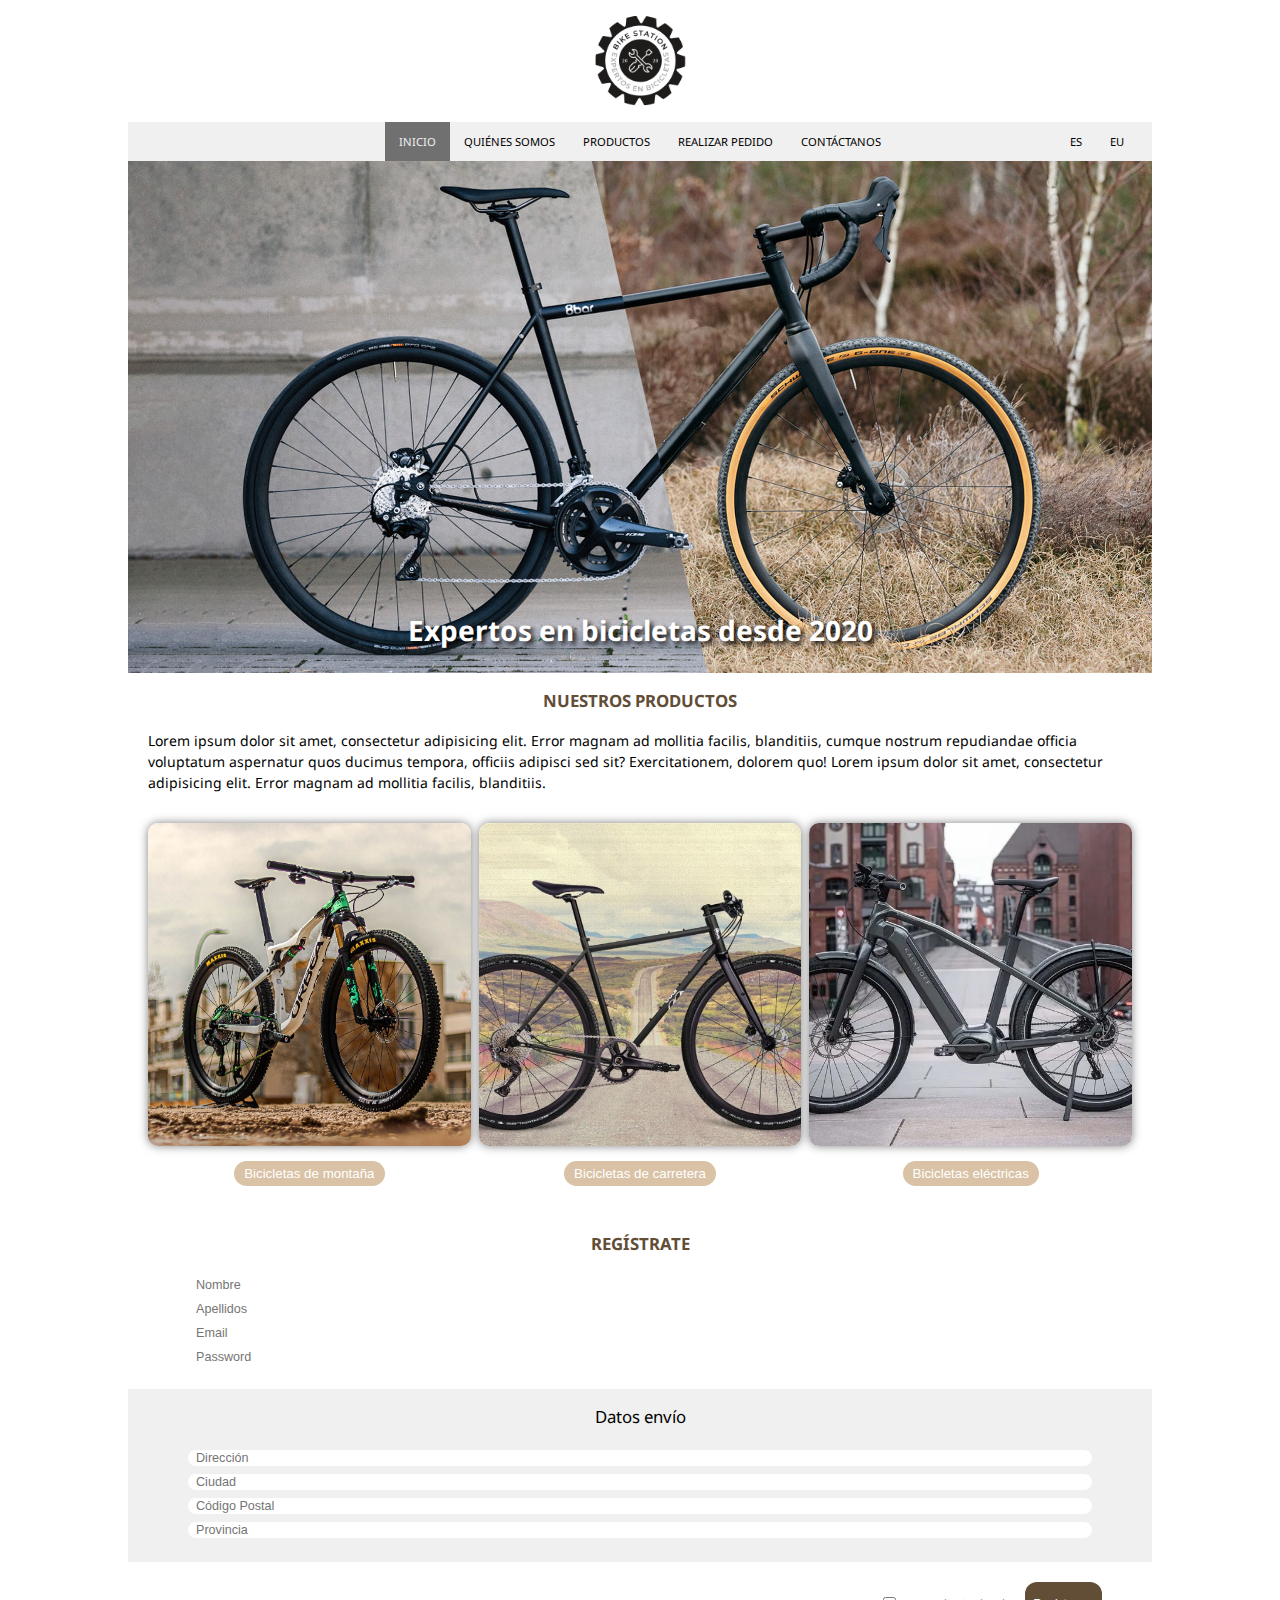
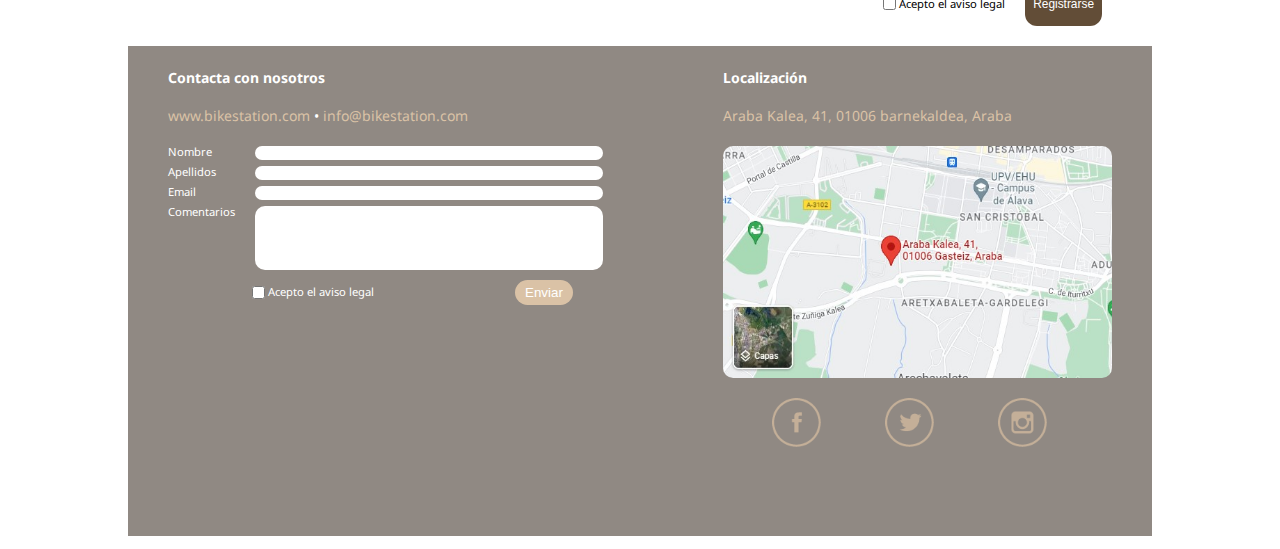
==== index.html @ 27d4a398 "cambiar nombre de archivo y añadir enlaces" ====
<!DOCTYPE html>
<html lang="es">
<head>
    <meta charset="UTF-8">
    <meta http-equiv="X-UA-Compatible" content="IE=edge">
    <meta name="viewport" content="width=device-width, initial-scale=1.0">
    
    <link rel="stylesheet" href="/styles/reset.css">
    <link rel="stylesheet" href="/styles/style.css">
    
    <title>Inicio | bikestation.com</title>
</head>
<body>
    <!-- HEADER: logo, menús, banner, breadcrumb -->
    <header>
        <div id="logo">
            <img src="/images/logotipo.png" alt="logotipo tienda" width="100px">
        </div>
        <section class="navbar">
            <nav class="menu">
                <ul>
                    <li><a class="checked" href="index.html">INICIO</a></li>
                    <li><a href="quienes-somos.html">QUIÉNES SOMOS</a></li>
                    <li><a href="productos.html">PRODUCTOS</a></li>
                    <li><a href="realizar-pedido.html">REALIZAR PEDIDO</a></li>
                    <li><a href="contactar.html">CONTÁCTANOS</a></li>
                </ul>
            </nav>
            <nav class="idioma">
                <ul>
                    <li><a href="#">ES</a></li>
                    <li><a href="#">EU</a></li>
                </ul>
            </nav>
        </section>
        <div class="banner">
            <img src="/images/imagen-principal.jpg" alt="una bicleta">
            <h2>Expertos en bicicletas desde 2020</h2>
        </div>
    </header>
    <main>
        <section>
            <h3>NUESTROS PRODUCTOS</h3>
            <p>Lorem ipsum dolor sit amet, consectetur adipisicing elit. Error magnam ad mollitia facilis, blanditiis, cumque nostrum repudiandae officia voluptatum aspernatur quos ducimus tempora, officiis adipisci sed sit? Exercitationem, dolorem quo! Lorem ipsum dolor sit amet, consectetur adipisicing elit. Error magnam ad mollitia facilis, blanditiis.</p>
        </section>
        <section class="productos">
            <article>
                <img class="img-producto" src="/images/bicicleta-montana-boton.jpg" alt="bicicleta de montaña">
                <a href="#" class="center">
                    <button class="boton">Bicicletas de montaña</button>
                </a>
            </article>
            <article>
                <img class="img-producto" src="/images/bicicleta-carretera-boton.jpg" alt="bicicleta de montaña">
                <a href="#" class="center">
                    <button class="boton">Bicicletas de carretera</button>
                </a>
            </article>
            <article>
                <img class="img-producto" src="/images/bicicleta-eletrica-boton.jpg" alt="bicicleta de montaña">
                <a href="#" class="center">
                    <button class="boton">Bicicletas eléctricas</button>
                </a>
            </article>
        </section>
    </main>
    <aside>
        <h3>REGÍSTRATE</h3>
        <form>
            <div class="form-aside">
                <input type="text" name="nombre" placeholder="Nombre" class="form-aside-item">
                <input type="text" name="apellidos" placeholder="Apellidos" class="form-aside-item">
                <input type="email" name="email" placeholder="Email" class="form-aside-item">
                <input type="password" name="password" placeholder="Password" class="form-aside-item">
            </div>
            <div class="form-aside fondo-gris">
                <h4>Datos envío</h4>
                <input type="text" name="direccion" placeholder="Dirección" class="form-aside-item">
                <input type="text" name="ciudad" placeholder="Ciudad" class="form-aside-item">
                <input type="text" name="cp" placeholder="Código Postal" class="form-aside-item">
                <input type="text" name="provincia" placeholder="Provincia" class="form-aside-item">
            </div>
            <div class="form-registro-aside">
                <input type="checkbox" id="ckbox" value="acept"><label for="ckbox">Acepto el aviso legal</label>
                <button type="button">Registrarse</button>
            </div>
        </form>
    </aside>
    <footer>
        <section class="footer-contact">
            <h5>Contacta con nosotros</h5>
            <p><a href="index.html">www.bikestation.com</a> <span>&#8226;</span> <a href="mailto:info@bikestation.com">info@bikestation.com</a></p>
            <form>
                <div class="fila-form">
                    <label for="fname">Nombre</label>
                    <input type="text" id="fname"  name="nombre">
                </div>
                <div class="fila-form">
                    <label for="lname">Apellidos</label>
                    <input type="text" id="lname" name="apellidos">
                </div>
                <div class="fila-form">
                    <label for="mail">Email</label>
                    <input type="email" id="mail"  name="email">
                </div>
                <div class="fila-form">
                    <label for="comment">Comentarios</label>
                    <textarea id="comment" rows="5" name="comentarios"></textarea>
                </div>
                <div class="registrar">
                    <div class="checkbox">
                        <input type="checkbox" id="ckbox2" value="acept"><label for="ckbox2">Acepto el aviso legal</label>
                    </div>
                    <button class="boton" type="submit">Enviar</button>
                </div>
            </form>
        </section>
        <section class="footer-map">
            <h5>Localización</h5>
            <p>Araba Kalea, 41, 01006 barnekaldea, Araba</p>
            <img class="mapa" src="/images/localizacion.jpg" alt="mapa dirección tienda">
            <div class="redes-sociales">
                <a href="#"><img src="/images/facebook.png" alt="facebook"></a>
                <a href="#"><img src="/images/twitter.png" alt="twitter"></a>
                <a href="#"><img src="/images/instagram.png" alt="instagram"></a>
            </div>
        </section>
    </footer>
</body>
</html>
---- styles/style.css ----
/*
ÍNDICE:
    1.- Estilos generales
    2.- Header
        2.1.- Logo
        2.2.- Menús
        2.3.- Banner
        2.4.- Breadcrumb
    3.- Main
        3.1.- Productos
        3.2.- Botón
    4.- Aside
        4.1.- Formulario
    5.- Footer
        5.1.- Sección contacto
        5.2.- Sección localización
    6.- Media queries
*/

/* 1.- ESTILOS GENERALES */

/* importación de la fuente */
@import url('https://fonts.googleapis.com/css2?family=Noto+Sans:wght@200;400;700&display=swap');

html {
    font-size: 14px;
}

body {
    background-color: #FFFFFF;
    font-family: 'Noto Sans', sans-serif;
    max-width: 60%;
    margin: 0 auto;

    /* maquetación de la página*/
    display: grid;
    grid-template-areas: "header header"
        "main aside"
        "footer footer";
    grid-template-columns: 65% 35%;
}

h1,
h2,
h3,
h4 {
    text-align: center;
}

h2 {
    font-size: 2rem;
}

h3 {
    padding: 20px 0;
    color: #624D37;
    text-transform: uppercase;
    font-weight: bold;
    font-size: 1.2rem;
}

h4 {
    font-size: 1.2rem;
}

h5 {
    color: white;
    font-weight: bold;
}

p {
    line-height: 1.5;
    color: black;
}

a {
    text-decoration: none;
}

.center {
    margin: 0 auto;
}

/** 
    2.- HEADER
**/

header {
    grid-area: header;
}

/* 2.1.- Logo */
#logo img {
    display: block;
    margin: 0 auto;
    padding: 10px 0;
}

/* 2.2.- Menú de navegación e idioma */
.navbar {
    display: flex;
    position: relative;
    background-color: #F1F0F0;
    overflow: hidden;

}

.menu {
    flex: 100%;
}

.idioma {
    position: absolute;
    top: auto;
    right: 50px;
}

nav {
    font-size: .9rem;

}

nav ul {
    display: flex;
    justify-content: center;
    padding: 1rem;
}

nav li a {
    padding: 1rem;
    color: black;
}

nav li a:hover {
    color: #F1F0F0;
    background-color: #707070;
    transition: 0.5s;
}

.checked {
    background-color: #707070;
    color: #F1F0F0;
}

/* 2.3.- Banner */

.banner {
    position: relative;
}

.banner img {
    display: block;
    width: 100%;
}

.banner h2 {
    position: absolute;
    bottom: 15px;
    left: 50%;
    transform: translate(-50%, -50%);
    font-weight: bolder;
    color: #FFFFFF;
    text-shadow: 3px 3px 5px #000000;
}

/* 2.4.- Breadcrumb */

/* 
    3.- MAIN 
*/
main {
    grid-area: main;
    margin: 0 20px;
}

/* 3.1.- Productos */
.productos {
    margin: 30px 0;
    display: flex;
    flex-direction: row;
    flex-wrap: nowrap;
    justify-content: space-between;
}

.productos article {
    display: flex;
    flex-direction: column;
    flex-wrap: nowrap;
    flex-basis: 33%;
}

.productos article:nth-child(even) {
    margin: 0 8px;
}

.img-producto {
    display: block;
    border-radius: 10px;
    max-width: 100%;
    box-shadow: 0 0 10px rgba(0, 0, 0, 0.5);
    margin-bottom: 15px;
}

/* 3.2.- Botón*/
.boton {
    display: block;
    text-align: center;
    background-color: #DAC2A6;
    color: white;
    border: 0px;
    border-radius: 20px;
    cursor: pointer;
    padding: 5px 10px;
}

a:hover .boton {
    background-color: #624D37;
    transition: 0.5s;
}

/* 
    4.- ASIDE
*/

aside {
    grid-area: aside;

}

aside h4 {
    margin-bottom: 20px;
}

/* 4.1.- Formulario */
.form-aside {
    display: flex;
    flex-direction: column;
}

.form-aside-item {
    font-size: .9rem;
    border: 0px;
    border-radius: 8px;
    margin: 4px 60px;
    padding-left: 8px;
}

.form-aside-item:focus {
    border: 1px solid #DAC2A6;
    outline: none !important;
}

.fondo-gris {
    background-color: #F1F0F0;
    margin: 20px 0;
    padding: 20px 0;
}

.form-registro-aside {
    display: flex;
    flex-direction: row;
    justify-content: flex-end;
    align-items: center;
    padding-right: 50px;
}

.form-registro-aside label {
    font-size: .8rem;
    padding-right: 20px;
}

.form-registro-aside button {
    font-size: .85rem;
    display: inline;
    text-align: center;
    background-color: #624D37;
    color: white;
    border: 0px;
    border-radius: 12px;
    cursor: pointer;
    padding: 15px 8px;
}

/* 5.- FOOTER */

footer {
    grid-area: footer;
    background-color: #908983;
    display: flex;

}

footer section {
    padding: 25px 40px 0 40px;
}

footer p {
    padding: 20px 0;
    color: #DAC2A6;
}

footer a {
    color: inherit;
}

footer span {
    color: white;
}

/* 5.1.- Sección contacto */
.footer-contact {
    flex-basis: 55%;
}

/* 5.1.1.- Formulario */
.fila-form {
    display: flex;
    justify-content: space-between;
    margin: 0 40px 6px 0;
    font-size: .8rem;
}

.fila-form label {
    flex-basis: 20%;
    color: white;
}

.fila-form input,
textarea {
    flex: 1;
    border-radius: 10px;
    border: 0px;
    resize: none;
    font-size: .8rem;
    padding-left: 8px;
}

.registrar {
    display: flex;
    justify-content: space-around;
    align-items: center;
    padding-left: 10px;
    margin-top: 10px;
}

.checkbox {
    display: flex;
    align-items: center;
}

.checkbox label {
    color: white;
    font-size: .8rem;
}

.boton:hover {
    background-color: #624D37;
    transition: 0.5s;
}

/* 5.2.- Sección localización  */
.footer-map {
    flex-basis: 45%;
}

.mapa {
    display: block;
    border-radius: 10px;
    object-fit: fill;
    width: 100%;
    height: 50%;
    margin-bottom: 20px;
}

.redes-sociales {
    display: flex;
    justify-content: space-around;
    padding: 0 100px;
}

.redes-sociales a {
    opacity: .5;
}

.redes-sociales a:hover {
    opacity: 1;
}

.redes-sociales img {
    width: 50%;
}

/* MEDIA QUERIES*/

@media only screen and (min-width: 991px) and (max-width: 1400px) { 
    body {
        max-width: 80%;
        display: flex;
        flex-direction: column;
        grid-template-areas: "header header"
        "main"
        "aside"
        "footer footer";
        grid-template-columns: 65% 35%;
    }
    
    /* MENÚ */
    .idioma {
        right: 0px;
    }

    nav {
        font-size: .8rem;
    }

    /* ASIDE */
    .form-registro-aside {
        padding: 0 50px 20px 0;
    }

    /*FOOTER */
    .redes-sociales {
        padding: 0 25px 100px;
    }

    .redes-sociales img {
        width: 75%;
    }
}

@media only screen and (max-width: 990px) {
    body {
        max-width: 100%;
        display: flex;
        flex-direction: column;
    }

    h2 {
        font-size: 1.5rem;
    }

    /* MENÚ */
    .navbar {
        display: flex;
        flex-direction: column;
        position: unset;
    }

    .menu {
        flex: auto;
    }

    .idioma {
        border-top: 1px dotted #624D37;
        position: unset;
    }

    nav {
        font-size: 1.1rem;
        padding: 10px 0;

    }

    nav ul {
        display: flex;
        flex-direction: row;
        flex-wrap: wrap;
        padding: 0;
    }

    nav li {
        padding: 5px 5px;
    }

    nav li a {
        padding: 0px 5px;
        border: 1px solid #707070;
        border-radius: 5px;
    }

    nav li a:hover {
        padding: 0px 0;
        transition: 0s;
    }

    /* ASIDE */
    .form-registro-aside {
        flex-direction: column;
        padding: 0 0 20px 0;
    }

    .form-registro-aside label {
        padding: 0 0 15px 0;
    }

    /* FOOTER */
    footer {
        flex-direction: column;
    }

    .fila-form {
        flex-direction: column;
        margin: 0 0 6px 0;
    }

    .fila-form label {
        flex-basis: auto;
        padding-bottom: 4px;
    }

    .registrar {
        flex-direction: column;
        padding: 0;
        margin-top: 10px;
    }

    .checkbox {
        padding-bottom: 10px;
    }

    .redes-sociales {
        padding: 0 25px 10px;
    }

    .redes-sociales img {
        width: 75%;
    }
}
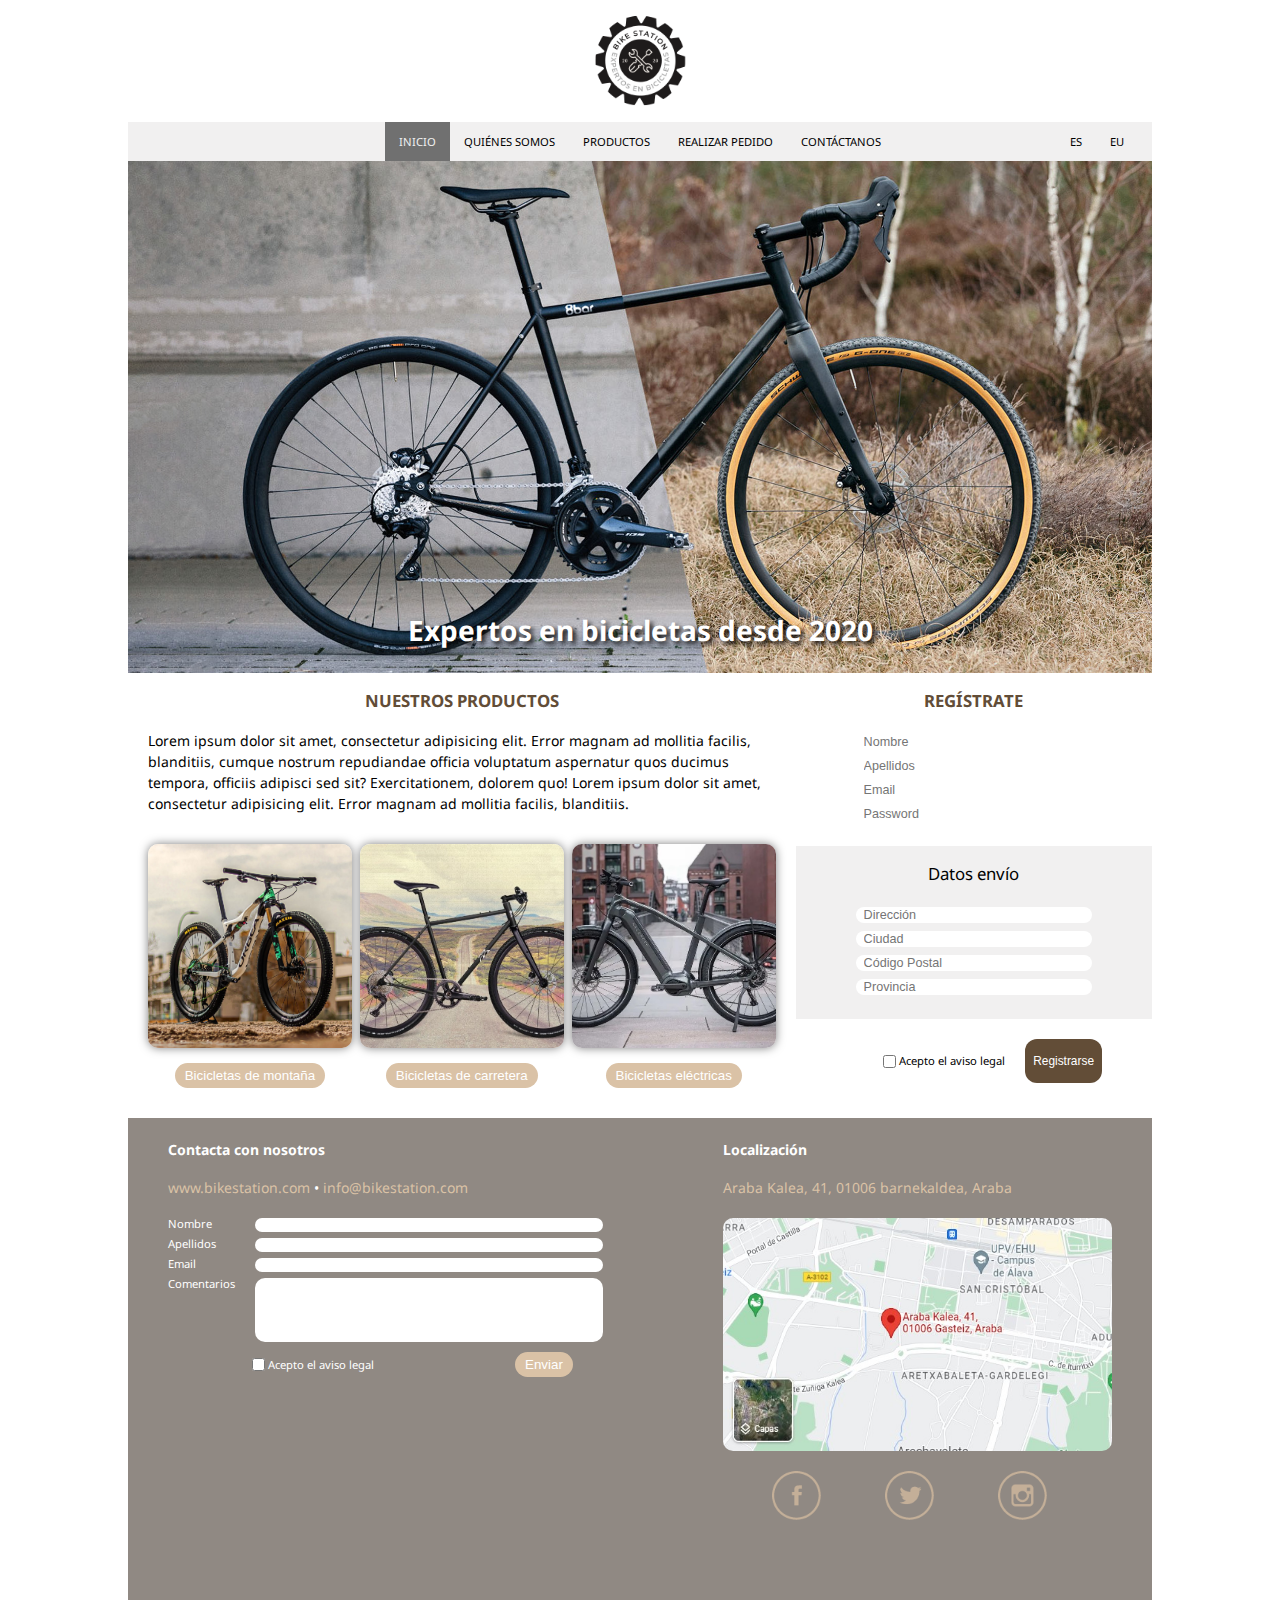
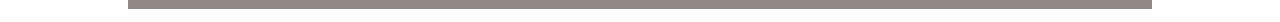
==== commit d6fa18b8: "maquetación página productos" ====
--- a/index.html
+++ b/index.html
@@ -40,32 +40,32 @@
     </header>
     <main>
         <section>
-            <h3>NUESTROS PRODUCTOS</h3>
+            <h3 class="centrar-texto">NUESTROS PRODUCTOS</h3>
             <p>Lorem ipsum dolor sit amet, consectetur adipisicing elit. Error magnam ad mollitia facilis, blanditiis, cumque nostrum repudiandae officia voluptatum aspernatur quos ducimus tempora, officiis adipisci sed sit? Exercitationem, dolorem quo! Lorem ipsum dolor sit amet, consectetur adipisicing elit. Error magnam ad mollitia facilis, blanditiis.</p>
         </section>
         <section class="productos">
             <article>
                 <img class="img-producto" src="/images/bicicleta-montana-boton.jpg" alt="bicicleta de montaña">
-                <a href="#" class="center">
+                <a href="productos-montana.html" class="center">
                     <button class="boton">Bicicletas de montaña</button>
                 </a>
             </article>
             <article>
                 <img class="img-producto" src="/images/bicicleta-carretera-boton.jpg" alt="bicicleta de montaña">
-                <a href="#" class="center">
+                <a href="productos-carretera.html" class="center">
                     <button class="boton">Bicicletas de carretera</button>
                 </a>
             </article>
             <article>
                 <img class="img-producto" src="/images/bicicleta-eletrica-boton.jpg" alt="bicicleta de montaña">
-                <a href="#" class="center">
+                <a href="productos-electricos.html" class="center">
                     <button class="boton">Bicicletas eléctricas</button>
                 </a>
             </article>
         </section>
     </main>
     <aside>
-        <h3>REGÍSTRATE</h3>
+        <h3 class="centrar-texto">REGÍSTRATE</h3>
         <form>
             <div class="form-aside">
                 <input type="text" name="nombre" placeholder="Nombre" class="form-aside-item">
@@ -74,7 +74,7 @@
                 <input type="password" name="password" placeholder="Password" class="form-aside-item">
             </div>
             <div class="form-aside fondo-gris">
-                <h4>Datos envío</h4>
+                <h4 class="centrar-texto">Datos envío</h4>
                 <input type="text" name="direccion" placeholder="Dirección" class="form-aside-item">
                 <input type="text" name="ciudad" placeholder="Ciudad" class="form-aside-item">
                 <input type="text" name="cp" placeholder="Código Postal" class="form-aside-item">
--- a/styles/style.css
+++ b/styles/style.css
@@ -32,19 +32,8 @@
     max-width: 60%;
     margin: 0 auto;
 
-    /* maquetación de la página*/
-    display: grid;
-    grid-template-areas: "header header"
-        "main aside"
-        "footer footer";
-    grid-template-columns: 65% 35%;
-}
-
-h1,
-h2,
-h3,
-h4 {
-    text-align: center;
+    display: flex;
+    flex-wrap: wrap;
 }
 
 h2 {
@@ -81,12 +70,16 @@
     margin: 0 auto;
 }
 
+.centrar-texto {
+    text-align: center;
+}
+
 /** 
     2.- HEADER
 **/
 
 header {
-    grid-area: header;
+    flex-basis: 100%;
 }
 
 /* 2.1.- Logo */
@@ -169,17 +162,28 @@
     3.- MAIN 
 */
 main {
-    grid-area: main;
     margin: 0 20px;
+    flex: 1 0 55%;
+}
+
+.margin-15 {
+    margin: 0 15%;
+    flex: auto;
 }
 
 /* 3.1.- Productos */
+
+
 .productos {
     margin: 30px 0;
     display: flex;
     flex-direction: row;
     flex-wrap: nowrap;
     justify-content: space-between;
+}
+
+.margin-5 {
+    margin: 30px 5%;   
 }
 
 .productos article {
@@ -223,8 +227,7 @@
 */
 
 aside {
-    grid-area: aside;
-
+    flex: auto;
 }
 
 aside h4 {
@@ -284,10 +287,9 @@
 /* 5.- FOOTER */
 
 footer {
-    grid-area: footer;
+    flex: auto;
     background-color: #908983;
     display: flex;
-
 }
 
 footer section {
@@ -392,18 +394,12 @@
 
 /* MEDIA QUERIES*/
 
-@media only screen and (min-width: 991px) and (max-width: 1400px) { 
+@media only screen and (min-width: 991px) and (max-width: 1500px) {
     body {
         max-width: 80%;
         display: flex;
-        flex-direction: column;
-        grid-template-areas: "header header"
-        "main"
-        "aside"
-        "footer footer";
-        grid-template-columns: 65% 35%;
-    }
-    
+    }
+
     /* MENÚ */
     .idioma {
         right: 0px;
@@ -483,6 +479,11 @@
         transition: 0s;
     }
 
+    /* MAIN */
+    .margin-15 {
+        margin: 0 20px;
+    }
+
     /* ASIDE */
     .form-registro-aside {
         flex-direction: column;
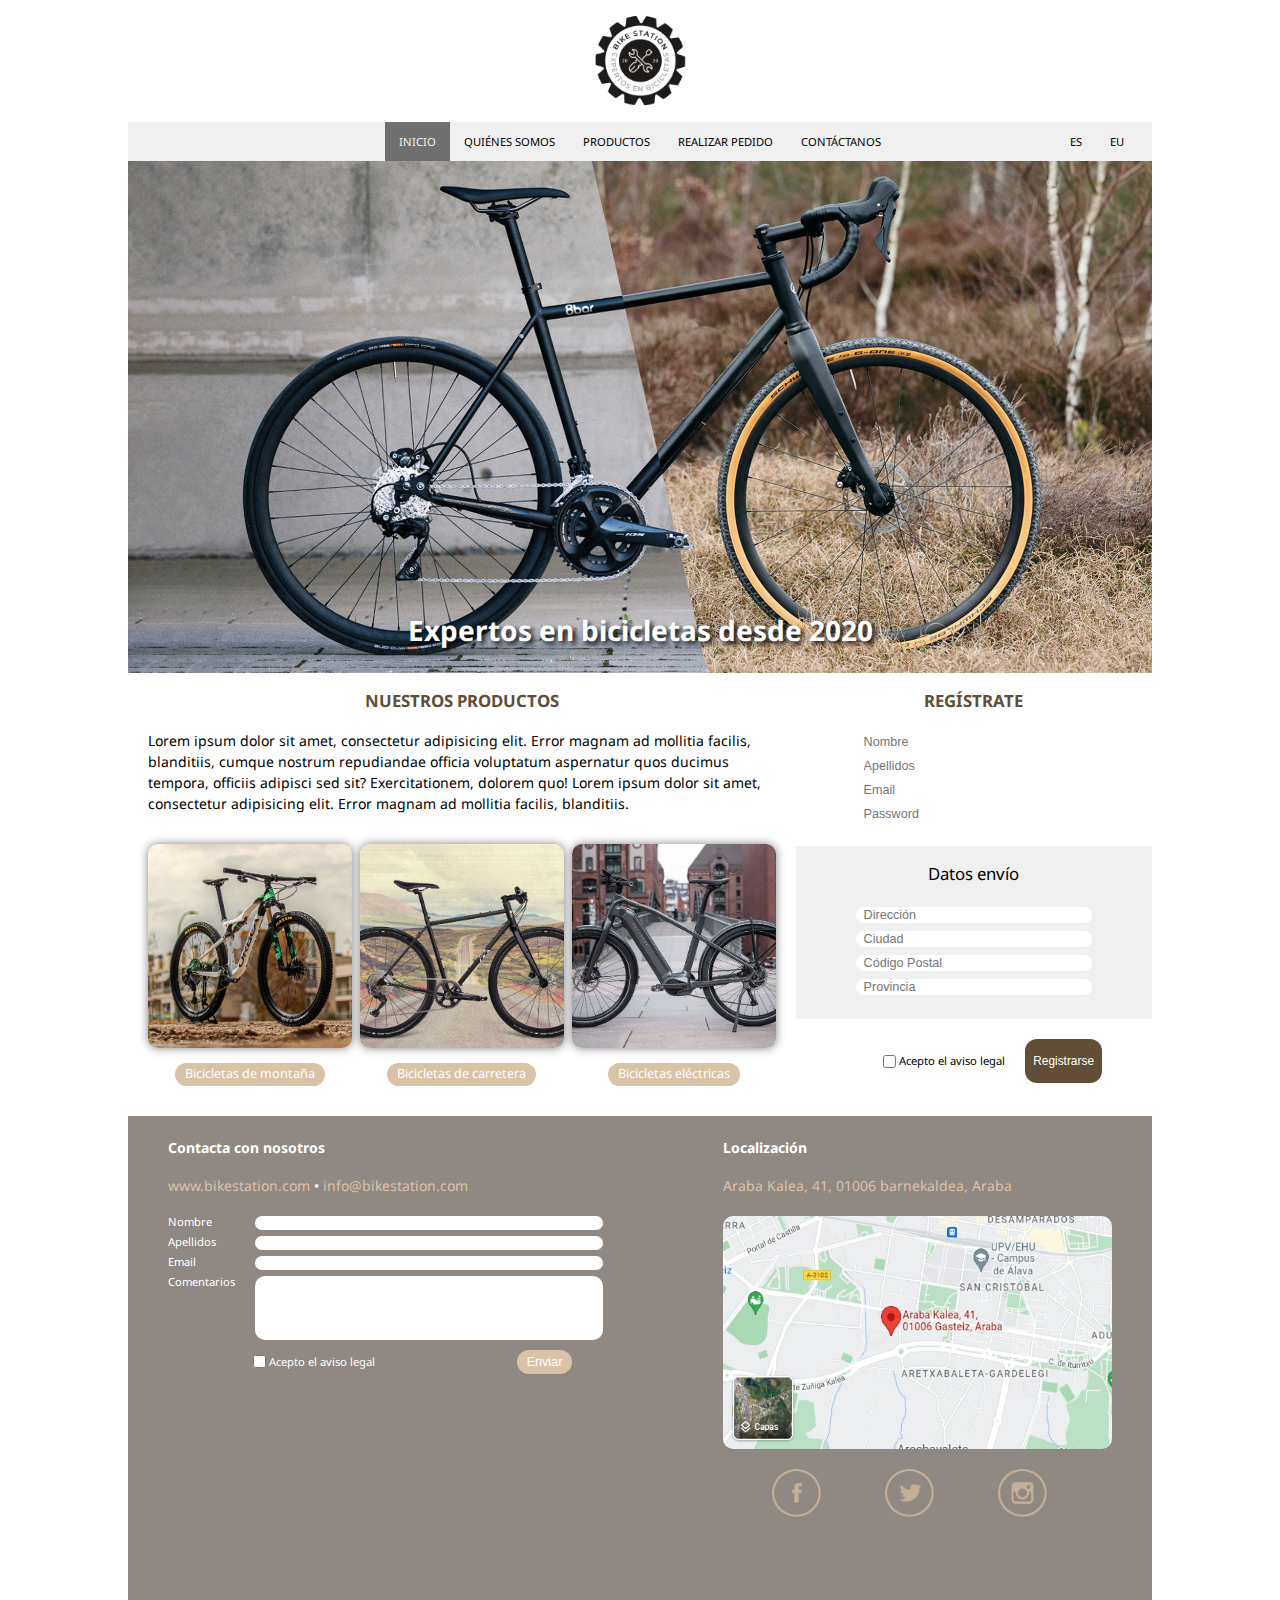
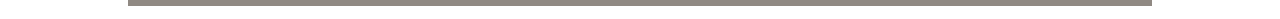
==== commit af591219: "cambio en botones de la página principal" ====
--- a/index.html
+++ b/index.html
@@ -46,21 +46,15 @@
         <section class="productos">
             <article>
                 <img class="img-producto" src="/images/bicicleta-montana-boton.jpg" alt="bicicleta de montaña">
-                <a href="productos-montana.html" class="center">
-                    <button class="boton">Bicicletas de montaña</button>
-                </a>
+                <a  href="productos-montana.html" class="boton center">Bicicletas de montaña</a>
             </article>
             <article>
-                <img class="img-producto" src="/images/bicicleta-carretera-boton.jpg" alt="bicicleta de montaña">
-                <a href="productos-carretera.html" class="center">
-                    <button class="boton">Bicicletas de carretera</button>
-                </a>
+                <img class="img-producto" src="/images/bicicleta-carretera-boton.jpg" alt="bicicleta de carretera">
+                <a href="productos-carretera.html" class="boton center">Bicicletas de carretera</a>
             </article>
             <article>
-                <img class="img-producto" src="/images/bicicleta-eletrica-boton.jpg" alt="bicicleta de montaña">
-                <a href="productos-electricos.html" class="center">
-                    <button class="boton">Bicicletas eléctricas</button>
-                </a>
+                <img class="img-producto" src="/images/bicicleta-eletrica-boton.jpg" alt="bicicleta eléctrica">
+                <a href="productos-electricos.html" class="boton center">Bicicletas eléctricas</a>
             </article>
         </section>
     </main>
@@ -68,17 +62,17 @@
         <h3 class="centrar-texto">REGÍSTRATE</h3>
         <form>
             <div class="form-aside">
-                <input type="text" name="nombre" placeholder="Nombre" class="form-aside-item">
-                <input type="text" name="apellidos" placeholder="Apellidos" class="form-aside-item">
-                <input type="email" name="email" placeholder="Email" class="form-aside-item">
-                <input type="password" name="password" placeholder="Password" class="form-aside-item">
+                <input type="text" name="nombre" placeholder="Nombre" class="form-aside-item fai-margin">
+                <input type="text" name="apellidos" placeholder="Apellidos" class="form-aside-item fai-margin">
+                <input type="email" name="email" placeholder="Email" class="form-aside-item fai-margin">
+                <input type="password" name="password" placeholder="Password" class="form-aside-item fai-margin">
             </div>
             <div class="form-aside fondo-gris">
                 <h4 class="centrar-texto">Datos envío</h4>
-                <input type="text" name="direccion" placeholder="Dirección" class="form-aside-item">
-                <input type="text" name="ciudad" placeholder="Ciudad" class="form-aside-item">
-                <input type="text" name="cp" placeholder="Código Postal" class="form-aside-item">
-                <input type="text" name="provincia" placeholder="Provincia" class="form-aside-item">
+                <input type="text" name="direccion" placeholder="Dirección" class="form-aside-item fai-margin">
+                <input type="text" name="ciudad" placeholder="Ciudad" class="form-aside-item fai-margin">
+                <input type="text" name="cp" placeholder="Código Postal" class="form-aside-item fai-margin">
+                <input type="text" name="provincia" placeholder="Provincia" class="form-aside-item fai-margin">
             </div>
             <div class="form-registro-aside">
                 <input type="checkbox" id="ckbox" value="acept"><label for="ckbox">Acepto el aviso legal</label>
@@ -89,7 +83,7 @@
     <footer>
         <section class="footer-contact">
             <h5>Contacta con nosotros</h5>
-            <p><a href="index.html">www.bikestation.com</a> <span>&#8226;</span> <a href="mailto:info@bikestation.com">info@bikestation.com</a></p>
+            <p class="p-contact"><a href="index.html">www.bikestation.com</a> <span class="white">&#8226;</span> <a href="mailto:info@bikestation.com">info@bikestation.com</a></p>
             <form>
                 <div class="fila-form">
                     <label for="fname">Nombre</label>
@@ -117,7 +111,7 @@
         </section>
         <section class="footer-map">
             <h5>Localización</h5>
-            <p>Araba Kalea, 41, 01006 barnekaldea, Araba</p>
+            <p class="p-contact">Araba Kalea, 41, 01006 barnekaldea, Araba</p>
             <img class="mapa" src="/images/localizacion.jpg" alt="mapa dirección tienda">
             <div class="redes-sociales">
                 <a href="#"><img src="/images/facebook.png" alt="facebook"></a>
--- a/styles/style.css
+++ b/styles/style.css
@@ -9,12 +9,16 @@
     3.- Main
         3.1.- Productos
         3.2.- Botón
+        3.3.- Formulario
+        3.4.- Tabla Pedido
     4.- Aside
         4.1.- Formulario
     5.- Footer
         5.1.- Sección contacto
         5.2.- Sección localización
     6.- Media queries
+        6.1.- screen and (min-width: 991px) and (max-width: 1500px)
+        6.2.- screen and (max-width: 990px)
 */
 
 /* 1.- ESTILOS GENERALES */
@@ -43,7 +47,6 @@
 h3 {
     padding: 20px 0;
     color: #624D37;
-    text-transform: uppercase;
     font-weight: bold;
     font-size: 1.2rem;
 }
@@ -72,6 +75,26 @@
 
 .centrar-texto {
     text-align: center;
+}
+
+.negrita {
+    font-weight: bold;
+}
+
+.white {
+    color: white;
+}
+
+.black {
+    color: black;
+}
+
+.marron {
+    color: #624D37;
+}
+
+.beige {
+    color: #DAC2A6;
 }
 
 /** 
@@ -157,6 +180,11 @@
 }
 
 /* 2.4.- Breadcrumb */
+.breadcrumb {
+    background-color: #F1F0F0;
+    padding: 2px 0;
+    font-size: .8rem;
+}
 
 /* 
     3.- MAIN 
@@ -171,9 +199,20 @@
     flex: auto;
 }
 
+.margin-10 {
+    margin: 0px 10%;
+    flex: auto;
+}
+
+.margin-5 {
+    margin: 30px 5%;
+}
+
+.padding-none {
+    padding: 0 !important;
+}
+
 /* 3.1.- Productos */
-
-
 .productos {
     margin: 30px 0;
     display: flex;
@@ -182,8 +221,8 @@
     justify-content: space-between;
 }
 
-.margin-5 {
-    margin: 30px 5%;   
+.columna {
+    flex-direction: column;
 }
 
 .productos article {
@@ -195,6 +234,39 @@
 
 .productos article:nth-child(even) {
     margin: 0 8px;
+}
+
+.flex-1 {
+    flex: 1;
+    flex-direction: row !important;
+    align-items: center;
+
+}
+
+.flex-1:nth-child(even) {
+    margin: 0 !important;
+}
+
+.reverse {
+    flex-direction: row-reverse !important;
+}
+
+.flex-1 section {
+    flex: 0.5;
+    padding: 0;
+    margin-bottom: 20px;
+}
+
+.flex-1 p {
+    font-size: .9rem;
+    text-align: justify;
+    padding-bottom:15px;
+}
+.flex-1:nth-child(odd) .texto {
+    margin-right: 20px;
+}
+.flex-1:nth-child(even) .texto {
+    margin-left: 20px;
 }
 
 .img-producto {
@@ -205,15 +277,25 @@
     margin-bottom: 15px;
 }
 
-/* 3.2.- Botón*/
+.flex-1 .img-producto {
+    max-width: unset;
+    object-fit: fill;
+    border-radius: 0;
+    width: 100%  ;
+    height: 25vh;
+    margin: unset;
+
+}
+
+/* 3.2.- Botón */
 .boton {
     display: block;
     text-align: center;
+    font-size: 0.9rem;
     background-color: #DAC2A6;
     color: white;
     border: 0px;
     border-radius: 20px;
-    cursor: pointer;
     padding: 5px 10px;
 }
 
@@ -222,6 +304,93 @@
     transition: 0.5s;
 }
 
+/* 3.3.- Formulario */
+
+.form-contacta {
+    width: 60%;
+}
+
+.fmi-margin-short {
+    margin: 4px 30% 4px 20px;
+}
+
+.fmi-margin-long {
+    margin: 4px 20px;
+}
+
+.form-enviar {
+    display: flex;
+    flex-wrap: nowrap;;
+
+}
+
+.conjunto-aceptar {
+    display: flex;
+    align-items: center;
+    font-size: .8rem;
+    justify-content: space-between;
+}
+
+.expand {
+    width: 100%;
+}
+
+/* Tabla Pedido */
+table {
+    border-collapse: collapse;
+}
+
+.width-40 {
+    width: 40%;
+}
+.width-35 {
+    width: 35%;
+}
+.width-15 {
+    width: 15%;
+}
+.width-10 {
+    width: 10%;
+}
+
+.pedido {
+    width: 100%;
+    text-align: right;    
+}
+
+.pedido tr {
+    margin: 5px;
+}
+.pedido td, th {
+    vertical-align: middle;
+    padding-right: 10px;
+}
+
+.pedido td > img {
+    width: 35%;
+    border-radius: 15px;
+    margin-top: 10px;
+}
+
+.boton-pedido{
+    display: inline-block;
+    border-radius: 5px;
+    padding: 20px 10px;
+    font-size: .9rem;
+    
+}
+
+.derecha {
+    display: flex;
+    justify-content: flex-end;
+    margin-top: 40px;
+    margin-right: 20px;
+}
+
+.descripcion {
+    font-size: .8rem;
+}
+
 /* 
     4.- ASIDE
 */
@@ -243,9 +412,12 @@
 .form-aside-item {
     font-size: .9rem;
     border: 0px;
-    border-radius: 8px;
+    border-radius: 8px;   
+    padding-left: 8px;
+}
+
+.fai-margin {
     margin: 4px 60px;
-    padding-left: 8px;
 }
 
 .form-aside-item:focus {
@@ -296,17 +468,13 @@
     padding: 25px 40px 0 40px;
 }
 
-footer p {
+.p-contact {
     padding: 20px 0;
     color: #DAC2A6;
 }
 
-footer a {
+.p-contact a {
     color: inherit;
-}
-
-footer span {
-    color: white;
 }
 
 /* 5.1.- Sección contacto */
@@ -484,6 +652,20 @@
         margin: 0 20px;
     }
 
+    .flex-1 {
+        flex-direction: column-reverse!important;
+        padding-top: 20px;
+    }
+
+    .flex-1:nth-child(even) {
+        background-color: #F1F0F0;
+        
+    }
+
+    .flex-1 .img-producto {
+        object-fit: fill;
+        width: 100%;
+    }
     /* ASIDE */
     .form-registro-aside {
         flex-direction: column;
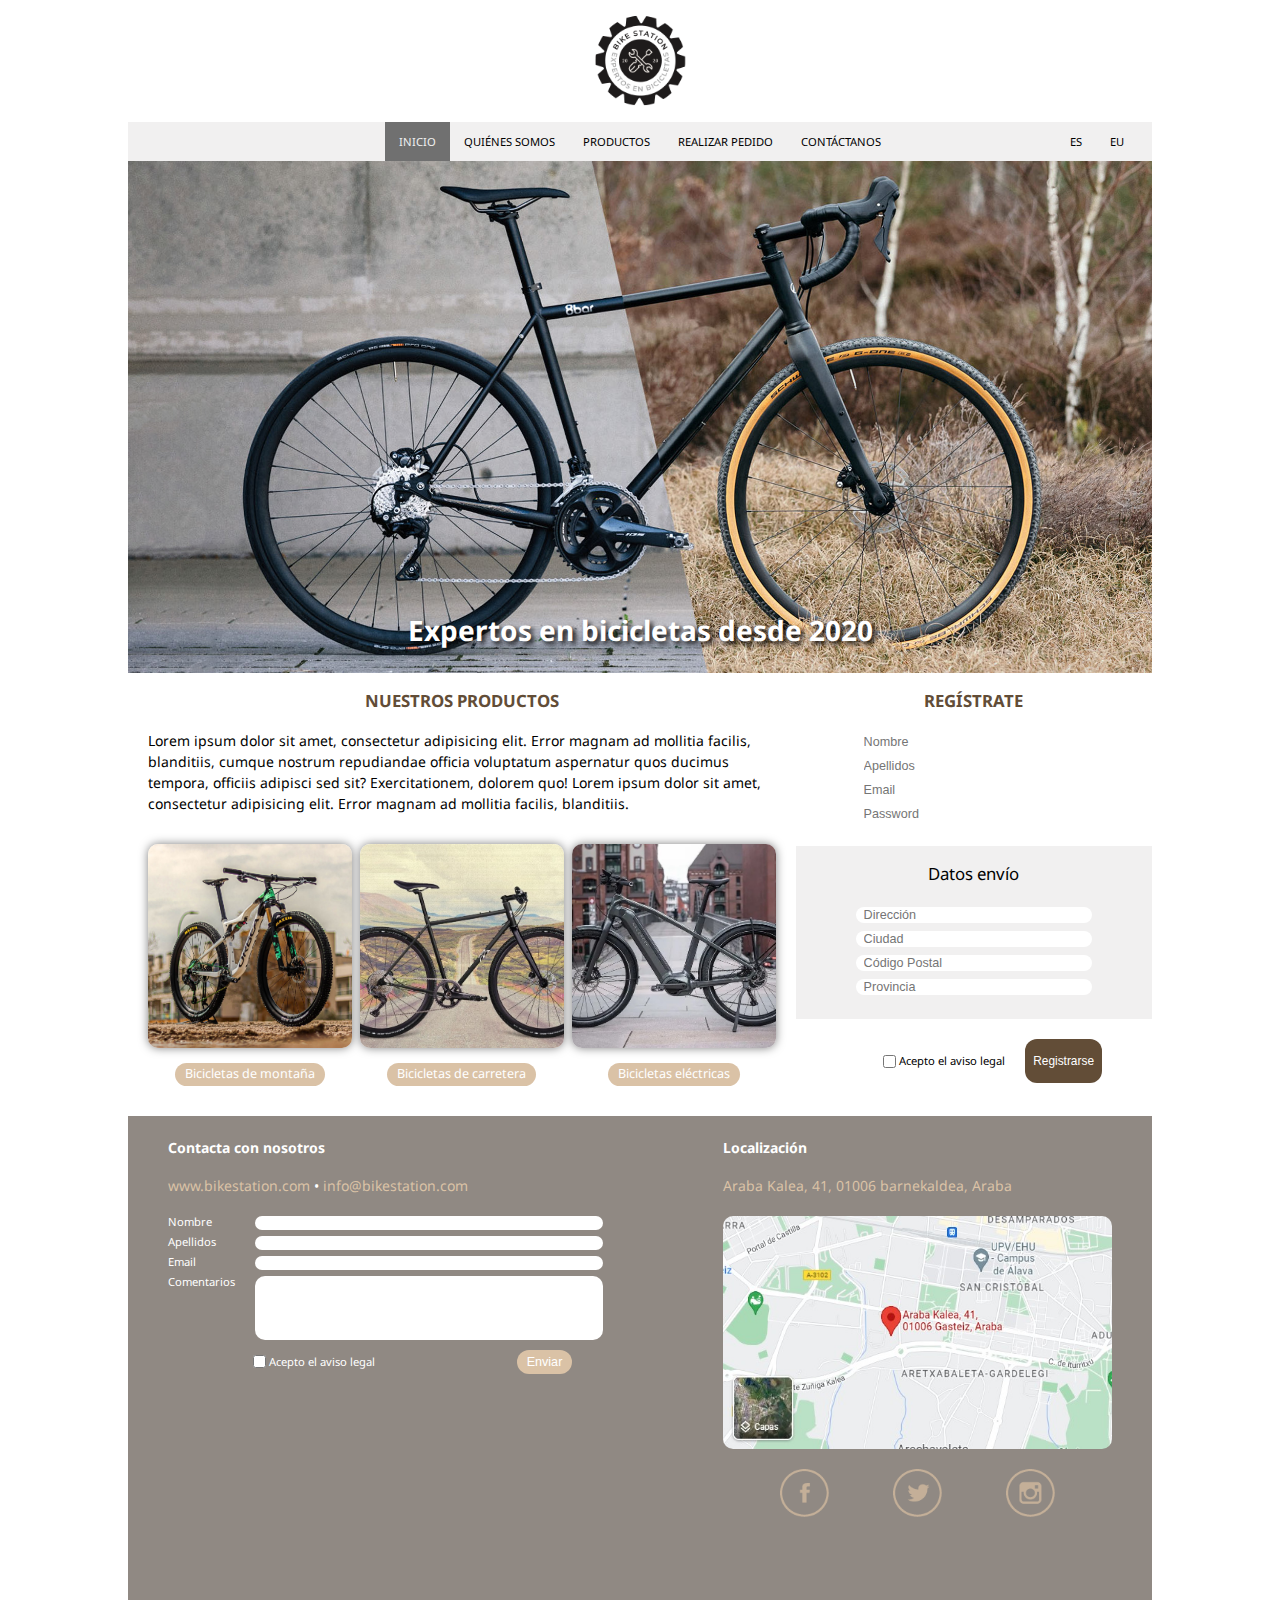
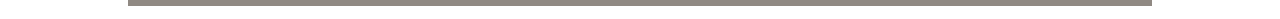
==== commit 86894f97: "corregir rutas relativas" ====
--- a/index.html
+++ b/index.html
@@ -5,8 +5,8 @@
     <meta http-equiv="X-UA-Compatible" content="IE=edge">
     <meta name="viewport" content="width=device-width, initial-scale=1.0">
     
-    <link rel="stylesheet" href="/styles/reset.css">
-    <link rel="stylesheet" href="/styles/style.css">
+    <link rel="stylesheet" href="styles/reset.css">
+    <link rel="stylesheet" href="styles/style.css">
     
     <title>Inicio | bikestation.com</title>
 </head>
@@ -14,7 +14,7 @@
     <!-- HEADER: logo, menús, banner, breadcrumb -->
     <header>
         <div id="logo">
-            <img src="/images/logotipo.png" alt="logotipo tienda" width="100px">
+            <img src="images/logotipo.png" alt="logotipo tienda" width="100px">
         </div>
         <section class="navbar">
             <nav class="menu">
@@ -34,7 +34,7 @@
             </nav>
         </section>
         <div class="banner">
-            <img src="/images/imagen-principal.jpg" alt="una bicleta">
+            <img src="images/imagen-principal.jpg" alt="una bicleta">
             <h2>Expertos en bicicletas desde 2020</h2>
         </div>
     </header>
@@ -45,15 +45,15 @@
         </section>
         <section class="productos">
             <article>
-                <img class="img-producto" src="/images/bicicleta-montana-boton.jpg" alt="bicicleta de montaña">
+                <img class="img-producto" src="images/bicicleta-montana-boton.jpg" alt="bicicleta de montaña">
                 <a  href="productos-montana.html" class="boton center">Bicicletas de montaña</a>
             </article>
             <article>
-                <img class="img-producto" src="/images/bicicleta-carretera-boton.jpg" alt="bicicleta de carretera">
+                <img class="img-producto" src="images/bicicleta-carretera-boton.jpg" alt="bicicleta de carretera">
                 <a href="productos-carretera.html" class="boton center">Bicicletas de carretera</a>
             </article>
             <article>
-                <img class="img-producto" src="/images/bicicleta-eletrica-boton.jpg" alt="bicicleta eléctrica">
+                <img class="img-producto" src="images/bicicleta-eletrica-boton.jpg" alt="bicicleta eléctrica">
                 <a href="productos-electricos.html" class="boton center">Bicicletas eléctricas</a>
             </article>
         </section>
@@ -112,11 +112,11 @@
         <section class="footer-map">
             <h5>Localización</h5>
             <p class="p-contact">Araba Kalea, 41, 01006 barnekaldea, Araba</p>
-            <img class="mapa" src="/images/localizacion.jpg" alt="mapa dirección tienda">
+            <img class="mapa" src="images/localizacion.jpg" alt="mapa dirección tienda">
             <div class="redes-sociales">
-                <a href="#"><img src="/images/facebook.png" alt="facebook"></a>
-                <a href="#"><img src="/images/twitter.png" alt="twitter"></a>
-                <a href="#"><img src="/images/instagram.png" alt="instagram"></a>
+                <a href="#"><img src="images/facebook.png" alt="facebook"></a>
+                <a href="#"><img src="images/twitter.png" alt="twitter"></a>
+                <a href="#"><img src="images/instagram.png" alt="instagram"></a>
             </div>
         </section>
     </footer>
--- a/styles/style.css
+++ b/styles/style.css
@@ -269,6 +269,10 @@
     margin-left: 20px;
 }
 
+.texto div{
+    display: flex;
+}
+
 .img-producto {
     display: block;
     border-radius: 10px;
@@ -296,6 +300,7 @@
     color: white;
     border: 0px;
     border-radius: 20px;
+    cursor: pointer;
     padding: 5px 10px;
 }
 
@@ -327,8 +332,9 @@
 .conjunto-aceptar {
     display: flex;
     align-items: center;
+    justify-content: space-between;
+    padding-right: 10px;
     font-size: .8rem;
-    justify-content: space-between;
 }
 
 .expand {
@@ -459,7 +465,7 @@
 /* 5.- FOOTER */
 
 footer {
-    flex: auto;
+    flex: 100%;
     background-color: #908983;
     display: flex;
 }
@@ -550,6 +556,8 @@
 
 .redes-sociales a {
     opacity: .5;
+    text-align: center;
+    cursor: pointer;
 }
 
 .redes-sociales a:hover {
@@ -557,7 +565,8 @@
 }
 
 .redes-sociales img {
-    width: 50%;
+    width: 50%; 
+    height: auto;   
 }
 
 /* MEDIA QUERIES*/
@@ -666,6 +675,15 @@
         object-fit: fill;
         width: 100%;
     }
+
+    .form-contacta {
+        width: 100%;
+    }
+    .form-enviar {
+        display: flex;
+        flex-wrap: wrap;
+    }
+    
     /* ASIDE */
     .form-registro-aside {
         flex-direction: column;
@@ -678,7 +696,17 @@
 
     /* FOOTER */
     footer {
-        flex-direction: column;
+        flex-direction: row;
+        flex-wrap: wrap;
+        justify-content: center;
+    }
+
+    .footer-contact {
+        flex-basis: 100%;
+    }
+
+    .footer-map {
+        flex-basis: 100%;
     }
 
     .fila-form {
